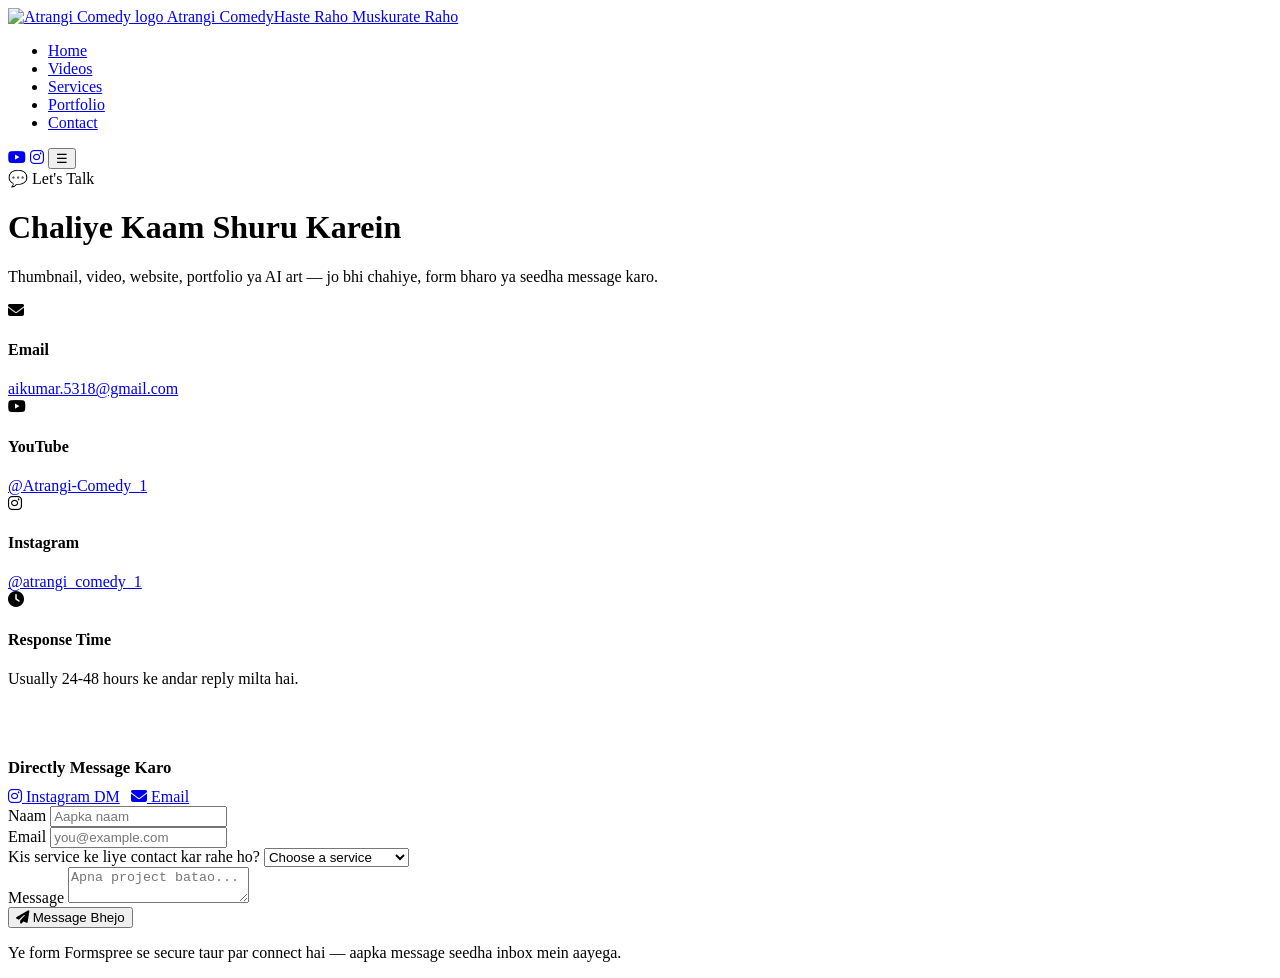
==== contact.html @ 91fae33a "Add files via upload" ====
<!DOCTYPE html>
<html lang="hi">
<head>
<meta charset="UTF-8">
<meta name="viewport" content="width=device-width, initial-scale=1.0">
<title>Contact — Atrangi Comedy</title>
<meta name="description" content="Get in touch with Atrangi Comedy for thumbnails, videos, website design, portfolios and more.">

<link rel="icon" type="image/png" sizes="32x32" href="assets/favicon-32.png">
<link rel="icon" type="image/png" sizes="16x16" href="assets/favicon-16.png">
<link rel="apple-touch-icon" sizes="180x180" href="assets/favicon-180.png">
<link rel="icon" type="image/png" sizes="192x192" href="assets/favicon-192.png">

<link rel="preconnect" href="https://fonts.googleapis.com">
<link rel="stylesheet" href="https://cdnjs.cloudflare.com/ajax/libs/font-awesome/6.5.1/css/all.min.css">
<link rel="stylesheet" href="css/styles.css">
</head>
<body>

<nav class="site-nav">
  <div class="nav-inner">
    <a class="brand" href="index.html">
      <img src="assets/logo.png" alt="Atrangi Comedy logo">
      <span>Atrangi Comedy<span class="small">Haste Raho Muskurate Raho</span></span>
    </a>
    <ul class="nav-links">
      <li><a href="index.html">Home</a></li>
      <li><a href="videos.html">Videos</a></li>
      <li><a href="services.html">Services</a></li>
      <li><a href="portfolio.html">Portfolio</a></li>
      <li><a href="contact.html" class="active">Contact</a></li>
    </ul>
    <div class="nav-social">
      <a class="yt" href="https://www.youtube.com/@Atrangi-Comedy_1" target="_blank" rel="noopener" aria-label="YouTube channel"><i class="fa-brands fa-youtube"></i></a>
      <a class="ig" href="https://www.instagram.com/atrangi_comedy_1" target="_blank" rel="noopener" aria-label="Instagram"><i class="fa-brands fa-instagram"></i></a>
      <button class="nav-toggle" aria-label="Toggle menu" aria-expanded="false">&#9776;</button>
    </div>
  </div>
</nav>

<div class="page-hero">
  <div class="container">
    <span class="eyebrow">💬 Let's Talk</span>
    <h1>Chaliye <span class="gradient-text">Kaam Shuru Karein</span></h1>
    <p>Thumbnail, video, website, portfolio ya AI art — jo bhi chahiye, form bharo ya seedha message karo.</p>
  </div>
</div>

<section>
  <div class="container contact-grid">

    <div class="contact-info-card">
      <div class="contact-row">
        <div class="ic"><i class="fa-solid fa-envelope"></i></div>
        <div>
          <h4>Email</h4>
          <a href="mailto:aikumar.5318@gmail.com">aikumar.5318@gmail.com</a>
        </div>
      </div>
      <div class="contact-row">
        <div class="ic"><i class="fa-brands fa-youtube"></i></div>
        <div>
          <h4>YouTube</h4>
          <a href="https://www.youtube.com/@Atrangi-Comedy_1" target="_blank" rel="noopener">@Atrangi-Comedy_1</a>
        </div>
      </div>
      <div class="contact-row">
        <div class="ic"><i class="fa-brands fa-instagram"></i></div>
        <div>
          <h4>Instagram</h4>
          <a href="https://www.instagram.com/atrangi_comedy_1" target="_blank" rel="noopener">@atrangi_comedy_1</a>
        </div>
      </div>
      <div class="contact-row">
        <div class="ic"><i class="fa-solid fa-clock"></i></div>
        <div>
          <h4>Response Time</h4>
          <p>Usually 24-48 hours ke andar reply milta hai.</p>
        </div>
      </div>

      <div style="margin-top:1.6rem; padding-top:1.4rem; border-top:1px solid var(--border);">
        <h4 style="font-family:'Baloo 2'; font-size:1.05rem; margin-bottom:.6rem;">Directly Message Karo</h4>
        <div style="display:flex; gap:.7rem; flex-wrap:wrap;">
          <a class="btn btn-sm btn-outline" href="https://www.instagram.com/atrangi_comedy_1" target="_blank" rel="noopener"><i class="fa-brands fa-instagram"></i> Instagram DM</a>
          <a class="btn btn-sm btn-outline" href="mailto:aikumar.5318@gmail.com"><i class="fa-solid fa-envelope"></i> Email</a>
        </div>
      </div>
    </div>

    <form class="contact-form" action="https://formspree.io/f/mgorkqpk" method="POST">
      <div class="field">
        <label for="name">Naam</label>
        <input id="name" name="name" type="text" placeholder="Aapka naam" required>
      </div>
      <div class="field">
        <label for="email">Email</label>
        <input id="email" name="email" type="email" placeholder="you@example.com" required>
      </div>
      <div class="field">
        <label for="service">Kis service ke liye contact kar rahe ho?</label>
        <select id="service" name="service" required>
          <option value="" disabled selected>Choose a service</option>
          <option value="Thumbnail Design">Thumbnail Design</option>
          <option value="Video Generation">Video Generation</option>
          <option value="Website Design">Website Design</option>
          <option value="Portfolio Making">Portfolio Making</option>
          <option value="AI Image Generation">AI Image Generation</option>
          <option value="Something else">Kuch aur</option>
        </select>
      </div>
      <div class="field">
        <label for="message">Message</label>
        <textarea id="message" name="message" placeholder="Apna project batao..." required></textarea>
      </div>
      <input type="hidden" name="_subject" value="New enquiry from Atrangi Comedy website">
      <button type="submit" class="btn btn-primary" style="justify-self:start;"><i class="fa-solid fa-paper-plane"></i> Message Bhejo</button>
      <p class="form-status" role="status" aria-live="polite"></p>
      <p class="form-note">Ye form Formspree se secure taur par connect hai — aapka message seedha inbox mein aayega.</p>
    </form>

  </div>
</section>

<footer id="site-footer"></footer>

<script src="js/main.js"></script>
<script src="js/footer.js"></script>
</body>
</html>
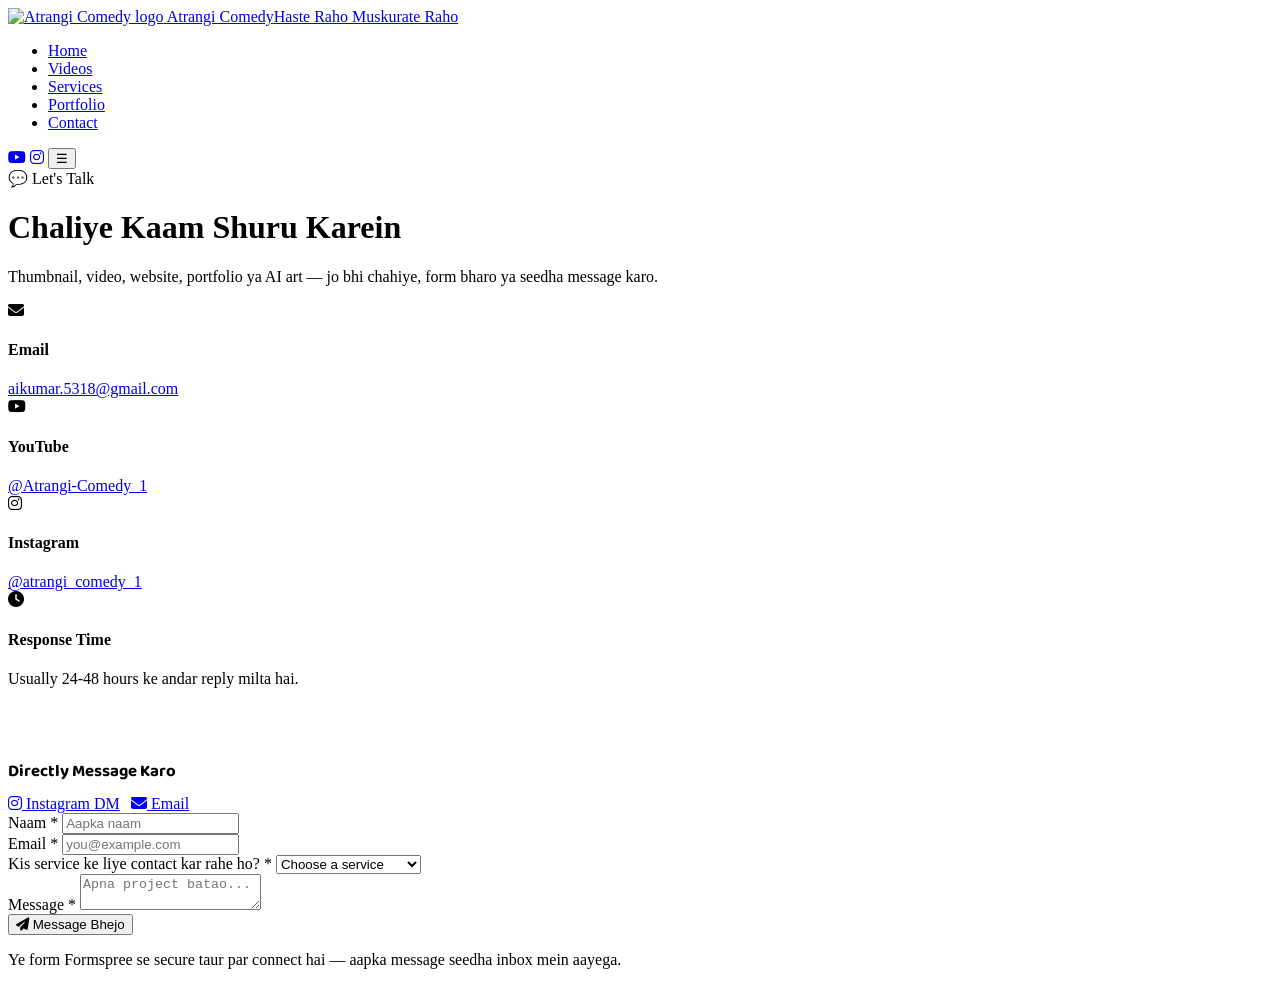
==== commit d1deaad9: "Improve contact.html with updated metadata and accessibility Updated contact page title and meta des" ====
--- a/contact.html
+++ b/contact.html
@@ -3,8 +3,8 @@
 <head>
 <meta charset="UTF-8">
 <meta name="viewport" content="width=device-width, initial-scale=1.0">
-<title>Contact — Atrangi Comedy</title>
-<meta name="description" content="Get in touch with Atrangi Comedy for thumbnails, videos, website design, portfolios and more.">
+<title>Contact — Atrangi Comedy | Haste Raho, Muskurate Raho</title>
+<meta name="description" content="Get in touch with Atrangi Comedy for thumbnail design, video generation, website design, portfolio making, and AI art services.">
 
 <link rel="icon" type="image/png" sizes="32x32" href="assets/favicon-32.png">
 <link rel="icon" type="image/png" sizes="16x16" href="assets/favicon-16.png">
@@ -12,6 +12,8 @@
 <link rel="icon" type="image/png" sizes="192x192" href="assets/favicon-192.png">
 
 <link rel="preconnect" href="https://fonts.googleapis.com">
+<link rel="preconnect" href="https://fonts.gstatic.com" crossorigin>
+<link href="https://fonts.googleapis.com/css2?family=Baloo+2:wght@400;600;700&display=swap" rel="stylesheet">
 <link rel="stylesheet" href="https://cdnjs.cloudflare.com/ajax/libs/font-awesome/6.5.1/css/all.min.css">
 <link rel="stylesheet" href="css/styles.css">
 </head>
@@ -51,28 +53,28 @@
 
     <div class="contact-info-card">
       <div class="contact-row">
-        <div class="ic"><i class="fa-solid fa-envelope"></i></div>
+        <div class="ic"><i class="fa-solid fa-envelope" aria-hidden="true"></i></div>
         <div>
           <h4>Email</h4>
           <a href="mailto:aikumar.5318@gmail.com">aikumar.5318@gmail.com</a>
         </div>
       </div>
       <div class="contact-row">
-        <div class="ic"><i class="fa-brands fa-youtube"></i></div>
+        <div class="ic"><i class="fa-brands fa-youtube" aria-hidden="true"></i></div>
         <div>
           <h4>YouTube</h4>
           <a href="https://www.youtube.com/@Atrangi-Comedy_1" target="_blank" rel="noopener">@Atrangi-Comedy_1</a>
         </div>
       </div>
       <div class="contact-row">
-        <div class="ic"><i class="fa-brands fa-instagram"></i></div>
+        <div class="ic"><i class="fa-brands fa-instagram" aria-hidden="true"></i></div>
         <div>
           <h4>Instagram</h4>
           <a href="https://www.instagram.com/atrangi_comedy_1" target="_blank" rel="noopener">@atrangi_comedy_1</a>
         </div>
       </div>
       <div class="contact-row">
-        <div class="ic"><i class="fa-solid fa-clock"></i></div>
+        <div class="ic"><i class="fa-solid fa-clock" aria-hidden="true"></i></div>
         <div>
           <h4>Response Time</h4>
           <p>Usually 24-48 hours ke andar reply milta hai.</p>
@@ -80,26 +82,26 @@
       </div>
 
       <div style="margin-top:1.6rem; padding-top:1.4rem; border-top:1px solid var(--border);">
-        <h4 style="font-family:'Baloo 2'; font-size:1.05rem; margin-bottom:.6rem;">Directly Message Karo</h4>
+        <h4 style="font-family:'Baloo 2', sans-serif; font-size:1.05rem; margin-bottom:.6rem;">Directly Message Karo</h4>
         <div style="display:flex; gap:.7rem; flex-wrap:wrap;">
-          <a class="btn btn-sm btn-outline" href="https://www.instagram.com/atrangi_comedy_1" target="_blank" rel="noopener"><i class="fa-brands fa-instagram"></i> Instagram DM</a>
-          <a class="btn btn-sm btn-outline" href="mailto:aikumar.5318@gmail.com"><i class="fa-solid fa-envelope"></i> Email</a>
+          <a class="btn btn-sm btn-outline" href="https://www.instagram.com/atrangi_comedy_1" target="_blank" rel="noopener" aria-label="Send message on Instagram"><i class="fa-brands fa-instagram"></i> Instagram DM</a>
+          <a class="btn btn-sm btn-outline" href="mailto:aikumar.5318@gmail.com" aria-label="Send email"><i class="fa-solid fa-envelope"></i> Email</a>
         </div>
       </div>
     </div>
 
-    <form class="contact-form" action="https://formspree.io/f/mgorkqpk" method="POST">
+    <form class="contact-form" action="https://formspree.io/f/mgorkqpk" method="POST" novalidate>
       <div class="field">
-        <label for="name">Naam</label>
-        <input id="name" name="name" type="text" placeholder="Aapka naam" required>
+        <label for="name">Naam <span style="color:var(--danger);">*</span></label>
+        <input id="name" name="name" type="text" placeholder="Aapka naam" required aria-required="true">
       </div>
       <div class="field">
-        <label for="email">Email</label>
-        <input id="email" name="email" type="email" placeholder="you@example.com" required>
+        <label for="email">Email <span style="color:var(--danger);">*</span></label>
+        <input id="email" name="email" type="email" placeholder="you@example.com" required aria-required="true">
       </div>
       <div class="field">
-        <label for="service">Kis service ke liye contact kar rahe ho?</label>
-        <select id="service" name="service" required>
+        <label for="service">Kis service ke liye contact kar rahe ho? <span style="color:var(--danger);">*</span></label>
+        <select id="service" name="service" required aria-required="true">
           <option value="" disabled selected>Choose a service</option>
           <option value="Thumbnail Design">Thumbnail Design</option>
           <option value="Video Generation">Video Generation</option>
@@ -110,12 +112,13 @@
         </select>
       </div>
       <div class="field">
-        <label for="message">Message</label>
-        <textarea id="message" name="message" placeholder="Apna project batao..." required></textarea>
+        <label for="message">Message <span style="color:var(--danger);">*</span></label>
+        <textarea id="message" name="message" placeholder="Apna project batao..." required aria-required="true"></textarea>
       </div>
       <input type="hidden" name="_subject" value="New enquiry from Atrangi Comedy website">
+      <input type="hidden" name="_captcha" value="false">
       <button type="submit" class="btn btn-primary" style="justify-self:start;"><i class="fa-solid fa-paper-plane"></i> Message Bhejo</button>
-      <p class="form-status" role="status" aria-live="polite"></p>
+      <p class="form-status" role="status" aria-live="polite" aria-atomic="true"></p>
       <p class="form-note">Ye form Formspree se secure taur par connect hai — aapka message seedha inbox mein aayega.</p>
     </form>
 
@@ -126,5 +129,25 @@
 
 <script src="js/main.js"></script>
 <script src="js/footer.js"></script>
+<script>
+// Form submission handler for better UX
+const form = document.querySelector('.contact-form');
+const formStatus = document.querySelector('.form-status');
+
+if (form) {
+  form.addEventListener('submit', function(e) {
+    const statusEl = this.querySelector('.form-status');
+    statusEl.textContent = 'Message bhej rahe hain...';
+    statusEl.style.color = 'var(--muted)';
+  });
+
+  // Handle form response (Formspree redirects on success)
+  window.addEventListener('pageshow', function(event) {
+    if (event.persisted) {
+      formStatus.textContent = '';
+    }
+  });
+}
+</script>
 </body>
 </html>
